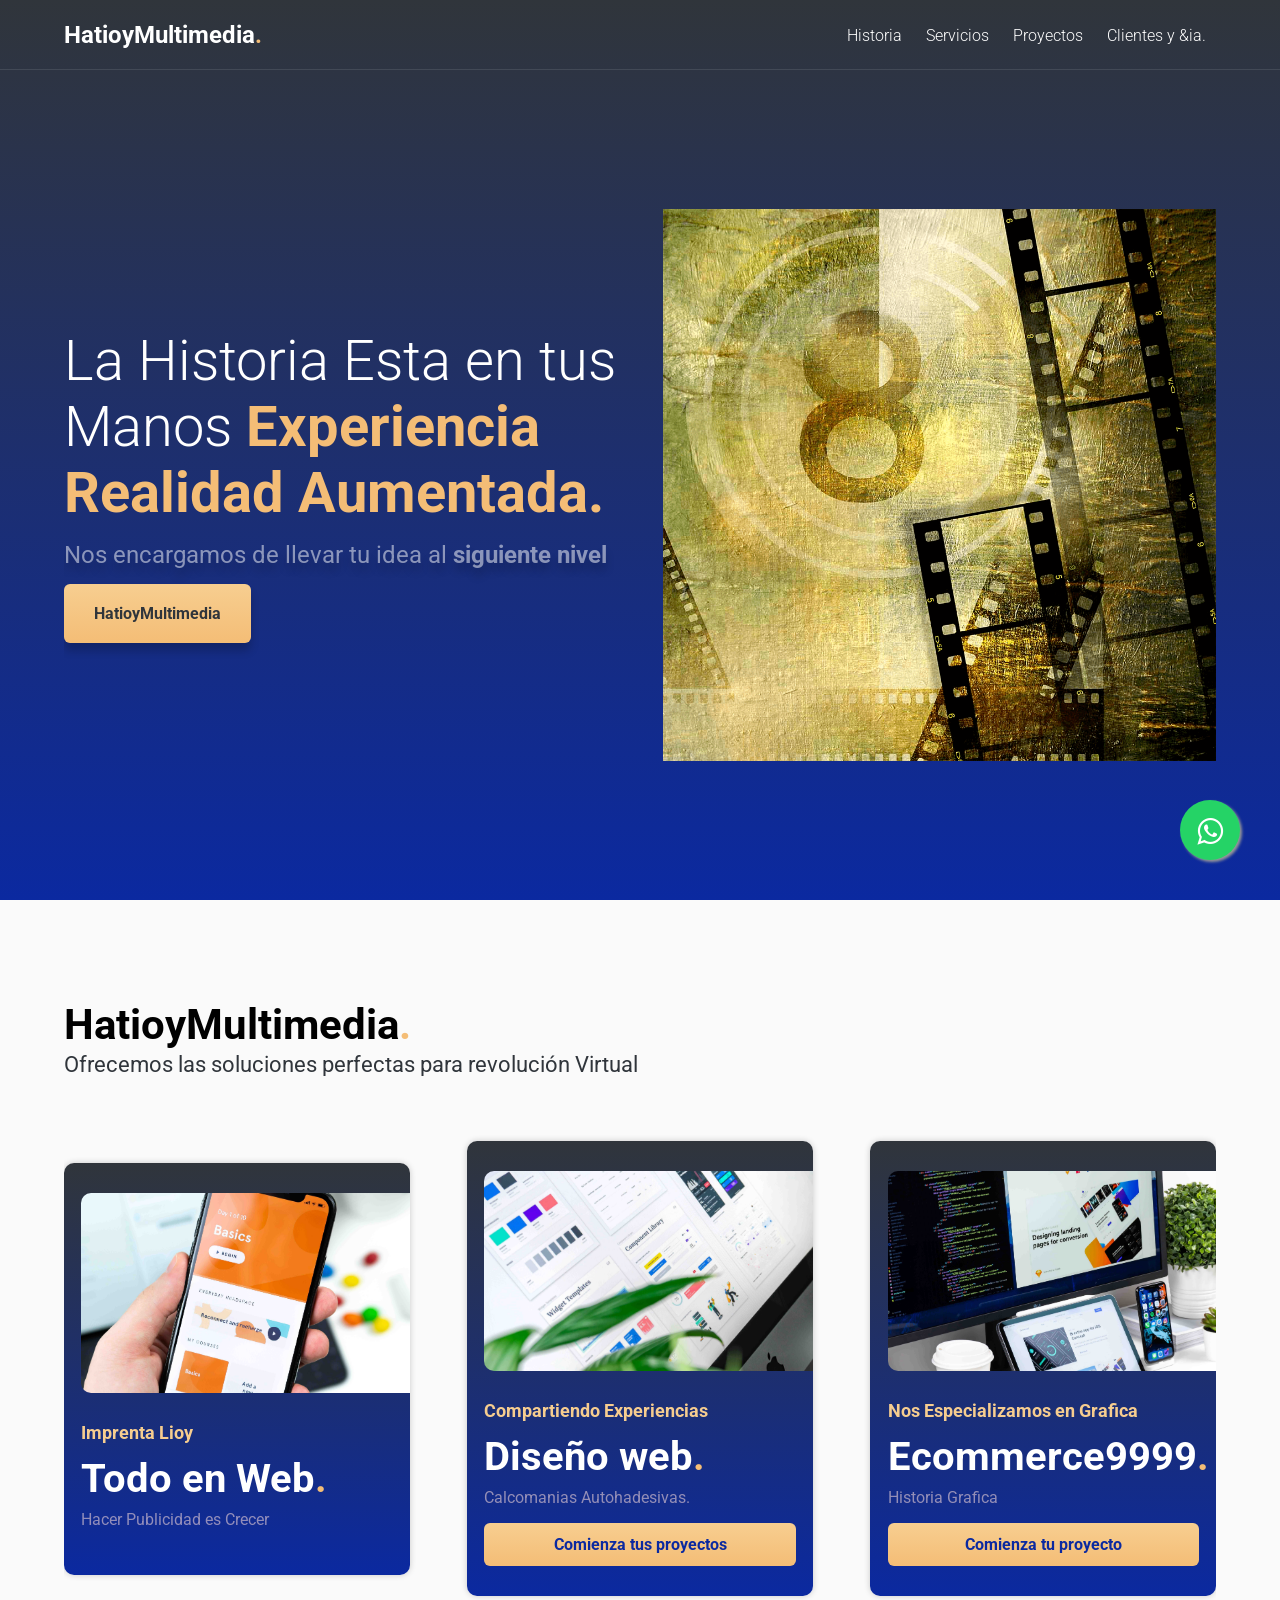
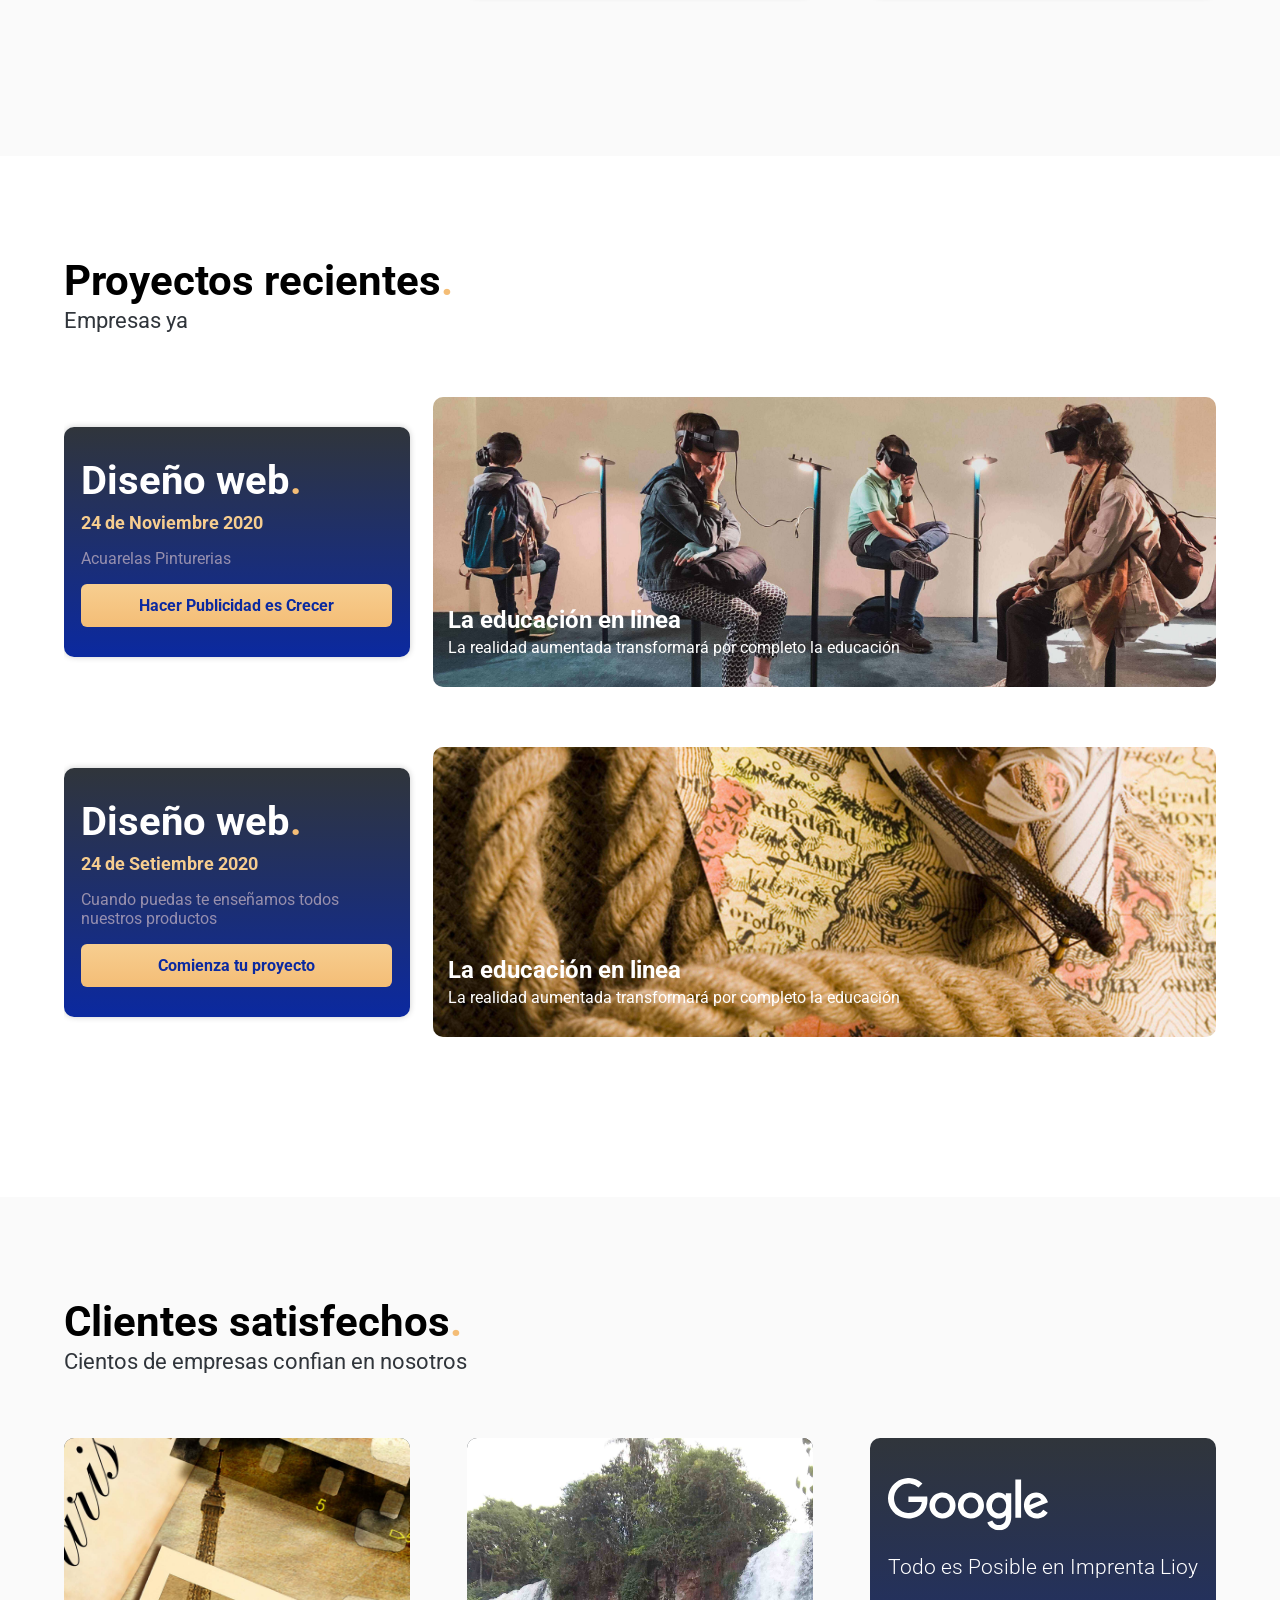
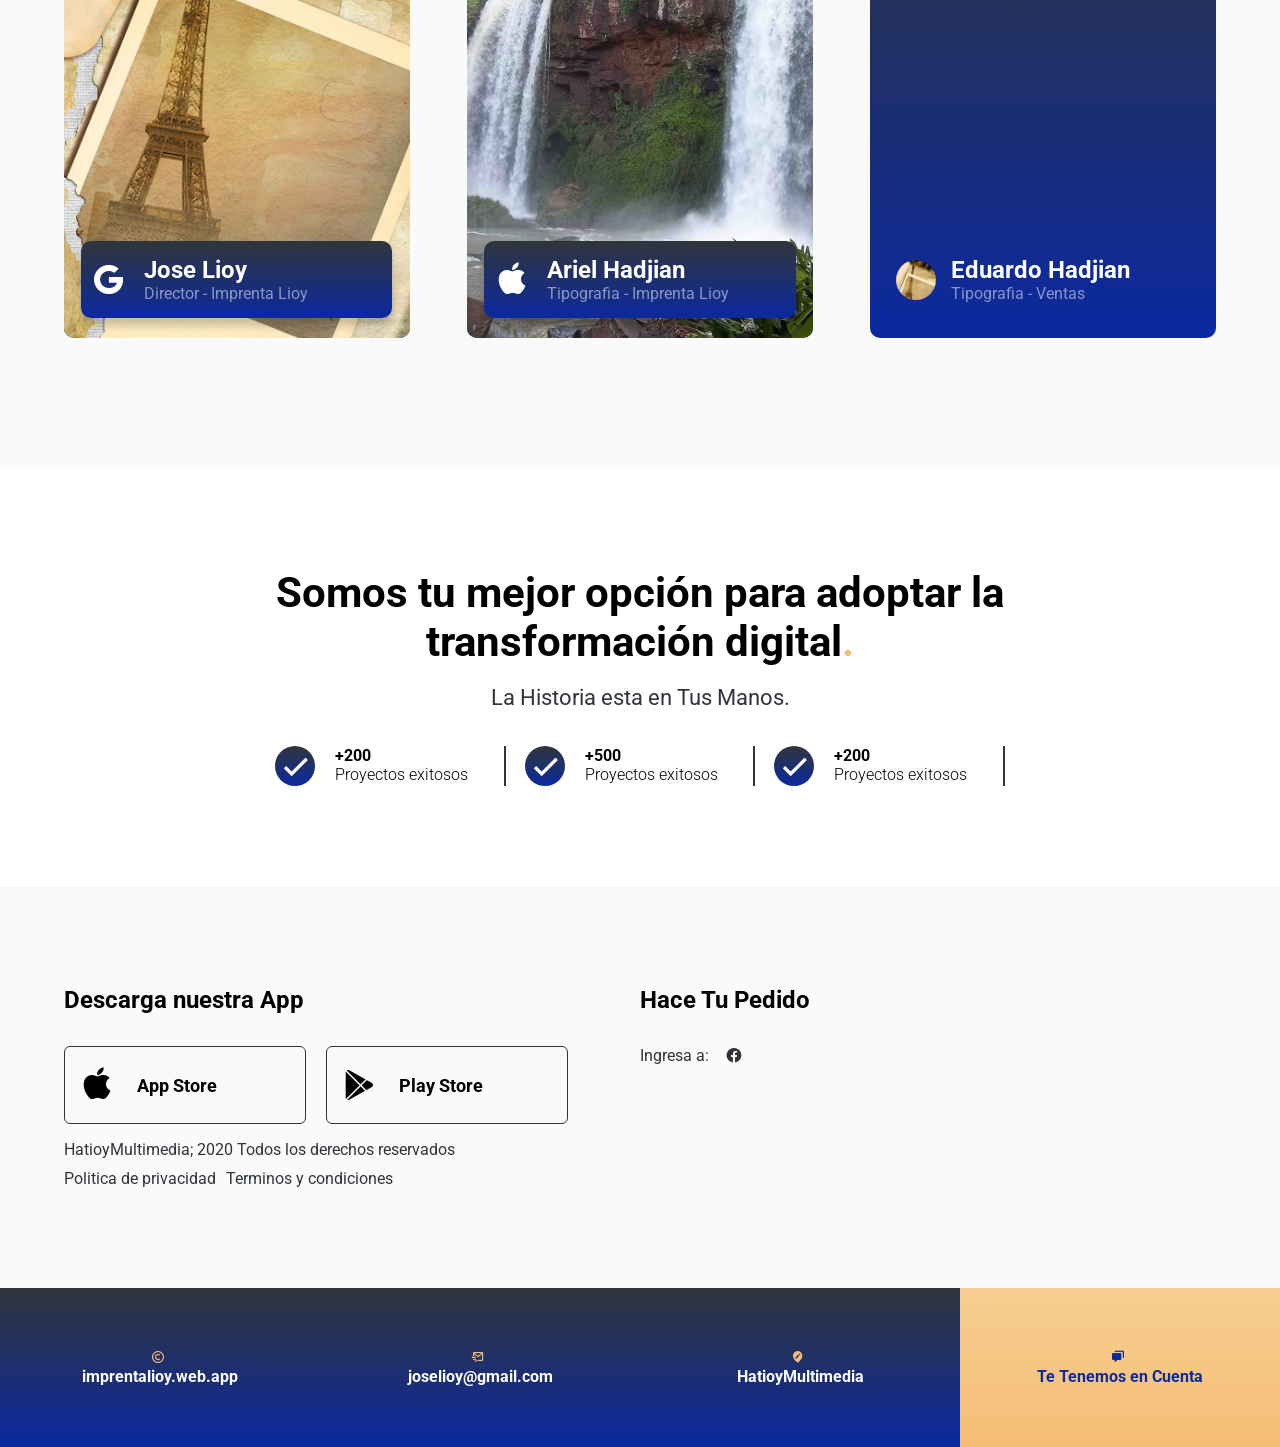
==== index.html @ 854b0512 "Add files via upload" ====
<!DOCTYPE html>
<html lang="es">
<head>
    <meta charset="UTF-8">
    <meta name="viewport" content="width=device-width, initial-scale=1.0">
    <title>Imprentalioy</title>
    
    <link rel="stylesheet" href="css/styles.css">
    <link rel="stylesheet" href="css/wats.css">
    
    <link href='https://cdn.jsdelivr.net/npm/boxicons@2.0.5/css/boxicons.min.css' rel='stylesheet'>
</head>
    
<body>
    
     <link rel="stylesheet" href="https://maxcdn.bootstrapcdn.com/font-awesome/4.5.0/css/font-awesome.min.css">
<a href="https://api.whatsapp.com/send?phone=543754431172&text=Hola%20sean%20Bienvenidos,%20Escriba%20aqui%20su%20Consulta..." class="float" target="_blank">
<i class="fa fa-whatsapp my-float"></i>
</a>
    
    <header class="hero">
        <nav class="nav__hero">
            <div class="container nav__container">
                <div class="logo">
                    <h2 class="logo__name">HatioyMultimedia<span class="point">.</span></h2>
                </div>
                <div class="links">
                    <a href="https://jw.org" target="_blank" class="link">Historia</a>
                    <a href="https://jw.org" target="_blank" class="link">Servicios</a>
                    <a href="cosas/pagina2.html" class="link">Proyectos</a>
                    <a href="https://jw.org" class="link">Clientes y &ia.</a>
                   
                </div>
            </div>
        </nav>


        <section class="container hero__main">  
            <div class="hero__textos">
                <h1 class="title">La Historia Esta en tus Manos <span class="title--active">Experiencia Realidad Aumentada.</span></h1> 
                <p class="copy">Nos encargamos de llevar tu idea al <span class="copy__active">siguiente nivel</span></p>
                <a href="https://jw.org" class="cta">HatioyMultimedia</a>
            </div>
            <img src="img/mockup.png" class="mockup">
        </section>
    </header>

    <main>
        <section class="services">
            <div class="container">
                <h2 class="subtitle">HatioyMultimedia<span class="point">.</span></h2>
                <p class="copy__section">Ofrecemos las soluciones perfectas para revolución Virtual</p>

                <article class="container-cards">
                    <div class="card">
                        <img src="img/image2.jpg" class="card__img">
                        <div class="cards__text">
                            <p class="card__list">Imprenta Lioy</p>
                            <h3 class="card__title">Todo en Web<span class="point">.</span></h3>
                            <p class="card__copy">Hacer Publicidad es Crecer</a>
                        </div>
                    </div>
                    <div class="card">
                        <img src="img/image1.jpg" class="card__img">
                        <div class="cards__text">
                            <p class="card__list">Compartiendo Experiencias</p>
                            <h3 class="card__title">Diseño web<span class="point">.</span></h3>
                            <p class="card__copy">Calcomanias Autohadesivas.
</p>
                            <a href="https://jw.org" class="card__button">Comienza tus proyectos</a>
                        </div>
                    </div>
                    <div class="card">
                        <img src="img/image3.jpg" class="card__img">
                        <div class="cards__text">
                            <p class="card__list">Nos Especializamos en Grafica</p>
                            <h3 class="card__title">Ecommerce9999<span class="point">.</span></h3>
                            <p class="card__copy">Historia Grafica</p>
                            <a href="https://jw.org" class="card__button">Comienza tu proyecto</a>
                        </div>
                    </div>
                </article>
            </div>
        </section>
        <section class="projects container">
            <h2 class="subtitle">Proyectos recientes<span class="point">.</span></h2>
            <p class="copy__section">Empresas ya</p>
            <article class="container-bg">
                <div class="card">
                    <div class="cards__text">
                        <h3 class="card__title">Diseño web<span class="point">.</span></h3>
                        <p class="card__date">24 de Noviembre 2020</p>
                        <p class="card__copy">Acuarelas Pinturerias</p>
                        <a href="cosas/pagina2.html" class="card__button">Hacer Publicidad es Crecer</a>
                    </div>
                </div>
                <div class="background">
                    <img src="img/background1.jpg" class="background__img">
                    <div class="background__text">
                        <h3 class="background__title">La educación en linea</h3>
                        <p class="background__copy">La realidad aumentada transformará por completo la educación</p>
                    </div>
                </div>
                <div class="card">
                    <div class="cards__text">
                        <h3 class="card__title">Diseño web<span class="point">.</span></h3>
                        <p class="card__date">24 de Setiembre 2020</p>
                        <p class="card__copy">Cuando puedas te enseñamos todos nuestros productos</p>
                        <a href="cosas/pagina2.html" target="_blank" class="card__button">Comienza tu proyecto</a>
                    </div>
                </div>
                <div class="background">
                    <img src="img/background2.jpg" class="background__img">
                    <div class="background__text">
                        <h3 class="background__title">La educación en linea</h3>
                        <p class="background__copy">La realidad aumentada transformará por completo la educación</p>
                    </div>
                </div>
            </article>
        </section>
        <section class="testimony">
            <div class="container">
                <h2 class="subtitle">Clientes satisfechos<span class="point">.</span></h2>
                <p class="copy__section">Cientos de empresas confian en nosotros</p>

                <div class="testimony-container">
                    <div class="testimony__card">
                        <img src="img/first-person.jpg" class="testimony__img">
                        <div class="testimony__copy">
                            <i class='bx bxl-google testimony__logo'></i>
                            <div class="testimony__info">
                                <h3 class="testimony__name">Jose Lioy</h3>
                                <p class="testimony__position">Director - Imprenta Lioy</p>
                            </div>
                        </div>
                    </div>

                    <div class="testimony__card">
                        <img src="img/second_person.jpg" class="testimony__img">
                        <div class="testimony__copy">
                            <i class='bx bxl-apple testimony__logo'></i>
                            <div class="testimony__info">
                                <h3 class="testimony__name">Ariel Hadjian</h3>
                                <p class="testimony__position">Tipografia - Imprenta Lioy</p>
                            </div>
                        </div>
                    </div>

                    <div class="testimony__card">
                        <div class="testimony__text">
                            <img src="img/google_logo.svg" class="google__logo">
                            <p class="testimony__history">Todo es Posible en Imprenta Lioy</p>
                            <div class="testimony__copy testimony__copy--modifier">
                                <img src="img/first-person.jpg" class="testimony__logo logo--picture">
                                <div class="testimony__info">
                                    <h3 class="testimony__name">Eduardo Hadjian</h3>
                                    <p class="testimony__position">Tipografia - Ventas</p>
                                </div>
                            </div>
                        </div>
                    </div>
                    
                </div>
            </div>
        </section>

        <section class="email container container--modifier">
            <h2 class="subtitle subtitle--modifier">Somos tu mejor opción para adoptar la transformación digital<span class="point">.</span></h2>

            <p class="copy__section copy__section--modifier">La Historia esta en Tus Manos.
            </p>

            <div class="check">
                <div class="check__item">
                    <i class='bx bx-check' ></i>
                    <div class="check__numbers">
                        <p class="check__number">+200</p>
                        <p class="check__copy">Proyectos exitosos</p>
                    </div>
                </div>
                <div class="check__item">
                    <i class='bx bx-check' ></i>
                    <div class="check__numbers">
                        <p class="check__number">+500</p>
                        <p class="check__copy">Proyectos exitosos</p>
                    </div>
                </div>
                <div class="check__item">
                    <i class='bx bx-check' ></i>
                    <div class="check__numbers">
                        <p class="check__number">+200</p>
                        <p class="check__copy">Proyectos exitosos</p>
                    </div>
                </div>
            </div>
            
        </section>
    </main>

    <footer class="footer">
        <div class="container footer__caption">
            <section class="download">
                <h3 class="title__footer">Descarga nuestra App</h3>
                <div class="download__app">
                    <div class="download__item">
                        <i class='bx bxl-apple download__logo' ></i>
                        <h4 class="download__title">App Store</h4>
                    </div>
                    <div class="download__item">
                        <i class='bx bxl-play-store download__logo' ></i>
                        <h4 class="download__title">Play Store</h4>
                    </div>
                </div>
                <div class="footer__copy">
                    <p class="copyright">HatioyMultimedia; 2020 Todos los derechos reservados</p>
    
                    <a href="cosas/pagina2.html" class="politica__privacidad politica__privacidad--margin">Politica de privacidad</a>
                    <a href="cosas/pagina2.html" class="politica__privacidad ">Terminos y condiciones</a>
                </div>
            </section>
            <section class="get-email">
                <h3 class="title__footer">Hace Tu Pedido</h3>
                <form class="newsletter newsletter--modifier">
                   
                </form>
                <div class="socialmedia">
                    <p class="socialmedia__legend">Ingresa a:</p>
                    <i class='socialmedia__icon bx bxl-facebook-circle'></i>
                 
                </div>
            </section>
        </div>

        <div class="contact">
            <div class="item__contact">
                <i class='bx bx-copyright contact__icon' ></i>
                <h3 class="contact__title">imprentalioy.web.app</h3>
            </div>
            <div class="item__contact">
                <i class='bx bx-mail-send contact__icon' ></i>
                <h3 class="contact__title">joselioy@gmail.com</h3>
            </div>
            <div class="item__contact">
                <i class='bx bxs-edit-location contact__icon' ></i>
                <h3 class="contact__title">HatioyMultimedia</h3>
            </div>
            <div class="item__contact item__contact--gold">
                <i class='bx bxs-chat contact__icon contact__icon--modifier' ></i>
                <h3 class="contact__title">Te Tenemos en Cuenta</h3>
            </div>
        </div>
    </footer>
</body>
</html>
---- css/styles.css ----
@import url('https://fonts.googleapis.com/css2?family=Roboto:wght@300;400;700&display=swap');

:root{
    --gold1:#F4BD76;
    --gold2:#F6CD8F;
    --gray:#ffffff80;
    --gray2:#f7d9d990;
    --black1: #0b29a0;
    --black2: #30353B;
    --shadow: 0 8px 8px;
    --color_shadow: #00000033;
}

*{
    margin: 0;
    padding:0;
    box-sizing: border-box;
}

body{
    font-family: 'Roboto', sans-serif;
}

.container{
    width: 90%;
    max-width: 1200px;
    margin: 0 auto;
    overflow: hidden;
    padding:100px 0;
    height: auto;
}

.container--modifier{
    width: 60%;
}

.hero{
    width: 100%;
    min-height: 100vh;
    background: linear-gradient(180deg, var(--black2) 0%, var(--black1) 100%);
}

.nav__hero{
    color: #fff;
    height: 70px;
    border-bottom: 1px solid rgba(255,255,255, 0.1);
}

.nav__container{
    display: flex;
    align-items: center;
    justify-content: space-between;
    height: inherit;
    padding: 0;
}

.logo__name{
    font-size: 24px;
}

.link{
    display: inline-block;
    color: inherit;
    text-decoration: none;
    font-weight: 300;
    padding: 10px;
}

.link--active{
    color: var(--gold1);
    font-weight: 700;
}

.point{
    color: var(--gold1);
}

.hero__main{
    height: calc(100vh - 70px);
    display: flex;
    justify-content: space-between;
    align-items: center;
    padding:0;
}

.mockup{
    object-fit: cover;
    width: 48%;
    max-height: 90vh;
}

.hero__textos{
    width: 48%;
}

.title{
    font-size: 56px;
    font-weight: 300;
    color: #fff;
}

.title--active{
    color: var(--gold1);
    font-weight: 700;
}

.copy{
    font-size: 24px;
    color: var(--gray);
    text-shadow: var(--shadow)  var(--color_shadow);
    margin: 15px 0;
}

.copy__active{
    font-weight: 700;
}

.cta{
    padding: 20px 30px;
    display: inline-block;
    background: linear-gradient(180deg, #F7CE90 0%, #F4BD76 100%);
    text-decoration: none;
    color: var(--black2);
    font-weight: 700;
    box-shadow: var(--shadow) var(--color_shadow);
    border-radius: 6px;
}

/* services */

.services{
    background: #fafafa;
}

.subtitle{
    font-size: 42px;
}

.subtitle--modifier{
    text-align: center;
    margin-bottom: 16px;
}

.copy__section{
    color: var(--black2);
    font-size: 22px;
    line-height: 32px;
    margin-bottom: 60px;
}

.copy__section--modifier{
    text-align: center;
    margin-bottom: 32px;
}

.container-cards{
    display: flex;
    justify-content: space-between;
    align-items: center;
    flex-wrap: wrap;
}

.card{
    width: 30%;
    padding: 30px 0;
    overflow: hidden;
    background: linear-gradient(180deg, var(--black2) 0%, var(--black1) 100%);
    border-radius: 10px;
    position: relative;
    text-align: right;
    margin-bottom: 60px;
    box-shadow: 0 0 6px var(--color_shadow);
}

.card__img{
    width: 95%;
    height: 200px;
    object-fit: cover;
    border-radius: 10px 0 0 10px;
}

.cards__text{
    text-align: left;
    width: 90%;
    margin:0 auto;
}

.card__list{
    color: var(--gold2);
    font-weight: 700;
    margin: 25px 0 12px ;
    font-size: 18px;
}


.card__title{
    font-size: 40px;
    color: #fff;
    margin-bottom: 8px;
}

.card__copy{
    color: var(--gray2);
    margin-bottom: 16px;
}

.card__button{
    display: block;
    background: linear-gradient(180deg, #F7CE90 0%, #F4BD76 100%);
    border-radius: 6px;
    text-decoration: none;
    width: 100%;
    color: var(--black1);
    font-weight: 700;
    text-align: center;
    padding: 12px 0;
}

.card__date{
    color: var(--gold2);
    font-size: 18px;
    font-weight: bold;
    margin-bottom: 16px;
}

.container-bg{
    display: flex;
    justify-content: space-between;
    align-items: center;
    flex-wrap: wrap;
}


.background{
    width: 68%;
    height: 290px;
    border-radius: 10px;
    position: relative;
    margin-bottom: 60px;
}

.background__img{
    width: 100%;
    height: 100%;
    object-fit: cover;
    border-radius: inherit;
}

.background__text{
    position: absolute;
    width: 100%;
    bottom: 30px;
    left: 15px;
    color: #fff;
}

.background__title{
    font-size: 24px;
    margin-bottom: 4px;
}

.testimony{
    background: #fafafa;
}

.testimony-container{
    display: flex;
    justify-content: space-between;
    align-items: center;
    flex-wrap: wrap;
}

.testimony__card{
    width: 30%;
    height: 500px;
    background: linear-gradient(180deg, var(--black2) 0%, var(--black1) 100%);
    border-radius: 10px;
    position: relative;
    margin-bottom: 30px;
}

.testimony__img{
    width: 100%;
    height: 100%;
    border-radius: inherit;
    object-fit: cover;
    object-position: center top;
}

.testimony__copy{
    position: absolute;
    bottom: 20px;
    left: 5%;
    width: 90%;
    background: linear-gradient(180deg, var(--black2) 0%, var(--black1) 100%);
    color: #fff;
    margin: 0 auto;
    border-radius: 10px;
    box-shadow: var(--shadow) var(--color_shadow);
    padding: 15px 8px;
    display: flex;
    align-items: center;
}

.testimony__copy--modifier{
    background: none;
    box-shadow: none;
}

.testimony__logo{
    font-size: 40px;
    margin-right: 15px;
    display: inline-block;
}

.testimony__name{
    font-size: 24px;
    line-height:28px;
}

.testimony__position{
    color: var(--gray);
}

.testimony__text{
    padding: 40px 0;
    width: 90%;
    margin: 0 auto;
    color: #fff;
}

.google__logo{
    margin-bottom: 20px;
}


.testimony__history{
    font-size: 21px;
    font-weight: 300;
}


.testimony__info{
    width: 70%;
}

.logo--picture{
    width: 40px;
    height: 40px;
    object-fit: cover;
    border-radius: 50%;
    object-position: center top;
}

/* check */

.check{
    display: flex;
    justify-content: space-evenly;
    flex-wrap: wrap;
    margin: 0 auto;
}

.check__item{
    width: 30%;
    padding-right: 10px;
    display: flex;
    border-right: 2px solid var(--black2);
}

.bx-check{
    background: linear-gradient(180deg, var(--black2) 0%, var(--black1) 100%);
    display: inline-block;
    width: 40px;
    height: 40px;
    text-align: center;
    margin-right: 20px;
    color: #fff;
    border-radius: 50%;
    font-size: 40px;
}

.check__number{
    font-weight: 700;
}

.check__copy{
    font-weight: 300;
}

.newsletter{
    width: 60%;
    margin: 0 auto;
    margin-top: 40px;
    height: auto;
    font-family: inherit;
    position: relative;
    border-radius: 6px;
}

.newsletter--modifier{
    margin: 0;
    width: 80%;
}

.newsletter__input{
    width: 100%;
    height: 100%;
    padding: 22px 10px;
    outline: none;
    font-family: inherit;
    border-radius: 6px;
    border: 1px solid var(--black1)
}

.newsletter__submit{
    position: absolute;
    right: 8px;
    top: 10%;
    height: 80%;
    background: linear-gradient(180deg, var(--black2) 0%, var(--black1) 100%);
    color: #fff;
    padding: 0 15px;
    border: none;
    border-radius: 6px;
    font-family: inherit;
    font-weight: 700;
    cursor: pointer;
}


.footer{
    background: #fafafa;
}

.footer__caption{
    display: flex;
    flex-wrap: wrap-reverse;
    justify-content: space-evenly;
}


.title__footer{
    font-size: 24px;
    margin-bottom: 32px;
}

.download{
    width: 50%;
}

.download__app{
    display: flex;
}

.download__item{
    display: flex;
    padding: 18px 12px;
    border-radius: 6px;
    border: 1px solid var(--black2);
    width: 42%;
    align-items: center;
    margin-right: 20px;
    margin-bottom: 16px;
}

.download__logo{
    font-size: 40px;
    margin-right: 20px;
}

.download__title{
    font-size: 18px;
}

.footer__copy{
    width: 100%;
    color: var(--black2);
    display: flex;
    flex-wrap: wrap;
}

.copyright{
    width: 100%;
}

.politica__privacidad{
    color: inherit;
    text-decoration: none;
    display: inline-block;
    margin-top: 10px;
}

.politica__privacidad:hover{
    text-decoration: underline;
}

.politica__privacidad--margin{
    margin-right: 10px;
}

.get-email{
    width: 50%;
}

.socialmedia{
    margin-top: 24px;
    display: flex;
    color: var(--black2);
}

.socialmedia__icon{
    font-size: 18px;
    margin-right: 30px;
    display: inline-block;
}

.socialmedia__legend{
    color: var(--black2);
    margin-right: 16px;
}

.contact{
    display: flex;
    width: 100%;
    flex-wrap: wrap;
    color: #fff;
}

.item__contact{
    width: 25%;
    padding: 60px 0;
    text-align: center;
    background: linear-gradient(180deg, var(--black2) 0%, var(--black1) 100%);

}


.item__contact--gold{
    background: linear-gradient(180deg, #F7CE90 0%, #F4BD76 100%);
    color: var(--black1);
}

.contact__icon{
    font-size: 14px;
    color: var(--gold1);
    line-height: 20px;
    margin-right: 4px;
}

.contact__icon--modifier{
    color: var(--black1);
}

.contact__title{
    font-size: 16px;
    line-height: 20px;
}

@media screen and (max-width:900px){
    .mockup{
        width: 600px;
        height: auto;
    }

    .title{
        font-size: 50px;
    }

    .copy{
        font-size: 22px;
    }

    .cta{
        padding: 15px 22px;
    }

    .container-cards{
        justify-content: space-evenly;
    }

    .services .card{
        width: 45%;
    }

    .background{
        width: 52%;
    }

    .card{
        width: 42%;
    }

    .testimony-container{
        justify-content: space-evenly;
    }

    .testimony__card{
        width: 45%;
    }

    .check__item{
        width: 45%;
        margin-bottom: 35px;
    }

    .newsletter{
        width: 80%;
    }

    .download{
        width: 100%;
    }

    .download__app{
        justify-content: space-between;
    }

    .download__item{
        width: 45%;
    }

    .get-email{
        width: 100%;
        margin-bottom: 40px;
    }

    .socialmedia__icon{
        font-size: 18px;
    }

    .socialmedia__legend{
        font-size: 18px;
    }
}

@media screen and (max-width:700px){
    main .container,
    footer .container{
        padding: 60px 0;
    }

    .nav__container{
        flex-wrap: wrap;
        flex-direction: column;
        justify-content: space-evenly;
    }

    .nav__hero{
        height: auto;
    }

    .logo{
        padding: 15px 0 ;
        text-align: center;
    }

    .links{
        padding-bottom: 10px;
        text-align: center;
    }

    .link{
        padding: 7px 10px;
    }


    .hero__main{
        flex-direction: column-reverse;
        justify-content: flex-end;
        min-height: 70px;
        height: auto;
        padding: 30px 0;
    }

    .hero__textos{
        width: 100%;
        text-align: center;
    }

    .mockup{
        width: 60%;
        margin-bottom: 20px;
    }

    .title{
        font-size: 35px;
    }

    .copy{
        font-size: 20px;
    }

    .subtitle{
        font-size: 35px;
        text-align: center;
    }

    .copy__section{
        font-size: 20px;
        text-align: center;
    }

    .services .card{
        width: 80%;
    }

    .container-bg{
        justify-content: space-evenly;
    }

    .card{
        margin-bottom: 40px;
        width: 65%;
    }

    .card__title{
        font-size: 35px;
    }

    .card__button{
        width: 100%;
    }

    .background{
        width: 65%;
        margin-bottom: 40px;
    }

    .background__copy{
        display: none;
    }

    .testimony__card{
        width: 65%;
    }

    .testimony__name{
        font-size: 20px;
    }

    .container--modifier{
        width: 80%;
    }

    .item__contact{
        width: 100%;
        padding: 30px 0;
    }
}

@media screen and (max-width:500px){
    .mockup{
        width: 80%;
        margin-bottom: 15px;
    }

    .services .card{
        width: 95%;
    }

    .card{
        width: 95%;
    }

    .background{
        width: 95%;
    }

    .testimony__card{
        width: 95%;
    }

    .testimony__history{
        font-size: 20px;
    }

    .container--modifier{
        width: 90%;
    }

    .newsletter{
        width: 100%;
        display: none;
    }

    .newsletter--modifier{
        display: block;
    }

    .check__item{
        width: 100%;
        border: none;
        padding: none;
        justify-content: center;
    }

    .download__item{
        width: 49%;
    }

    .download__title{
        font-size: 16px;
    }

    .download__logo{
        font-size: 30px;
    }
}
---- css/wats.css ----
.float{
	position:fixed;
	width:60px;
	height:60px;
	bottom:40px;
	right:40px;
	background-color:#25d366;
	color:#FFF;
	border-radius:50px;
	text-align:center;
  font-size:30px;
	box-shadow: 2px 2px 3px #999;
  z-index:100;
}
.float:hover {
	text-decoration: none;
	color: #25d366;
  background-color:#fff;
}

.my-float{
	margin-top:16px;
}
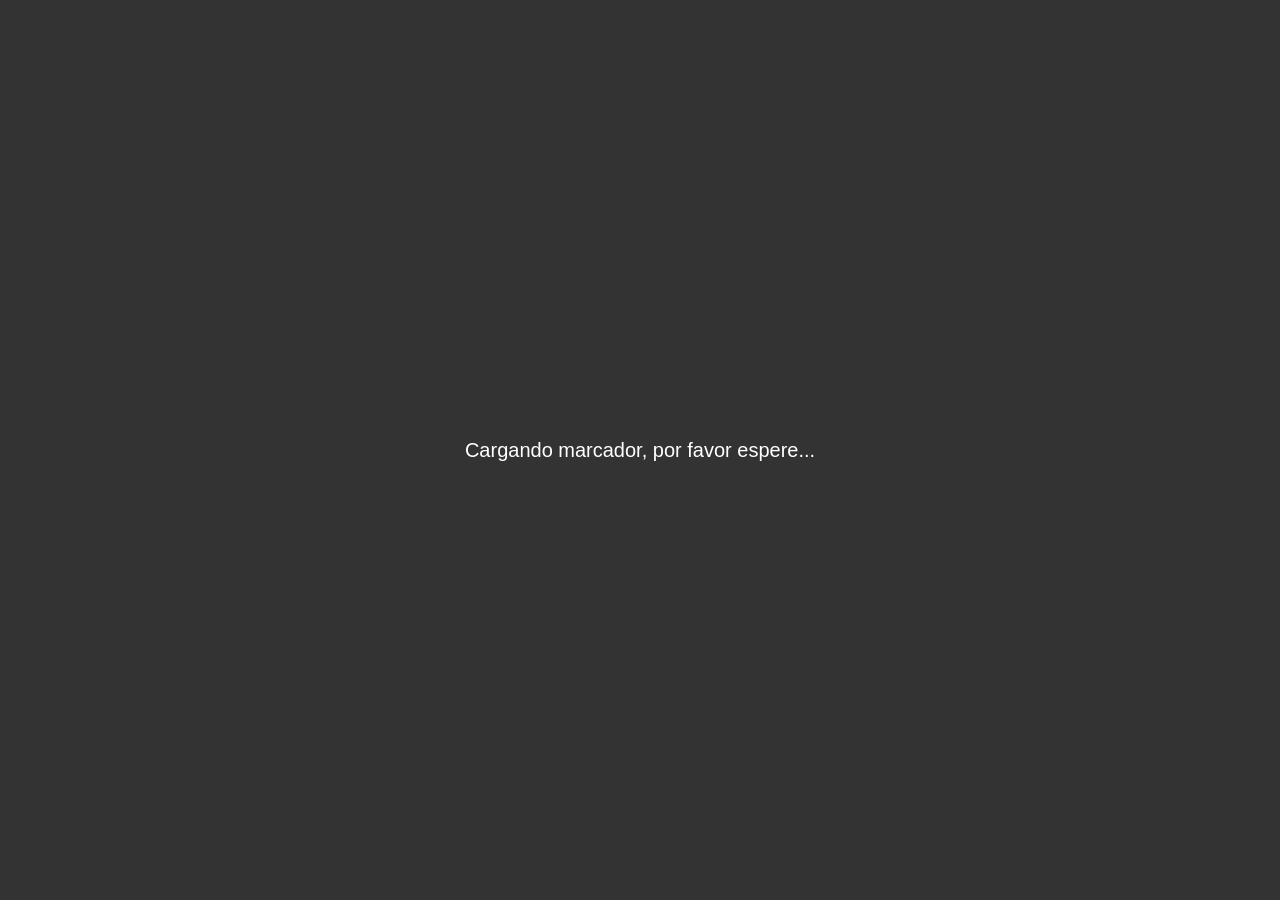
==== commit 63fd369f: "Add files via upload" ====
--- a/index.html
+++ b/index.html
@@ -1,254 +1,73 @@
-<!DOCTYPE html>
-<html lang="es">
-<head>
-    <meta charset="UTF-8">
-    <meta name="viewport" content="width=device-width, initial-scale=1.0">
-    <title>Imprentalioy</title>
-    
-    <link rel="stylesheet" href="css/styles.css">
-    <link rel="stylesheet" href="css/wats.css">
-    
-    <link href='https://cdn.jsdelivr.net/npm/boxicons@2.0.5/css/boxicons.min.css' rel='stylesheet'>
-</head>
-    
-<body>
-    
-     <link rel="stylesheet" href="https://maxcdn.bootstrapcdn.com/font-awesome/4.5.0/css/font-awesome.min.css">
-<a href="https://api.whatsapp.com/send?phone=543754431172&text=Hola%20sean%20Bienvenidos,%20Escriba%20aqui%20su%20Consulta..." class="float" target="_blank">
-<i class="fa fa-whatsapp my-float"></i>
-</a>
-    
-    <header class="hero">
-        <nav class="nav__hero">
-            <div class="container nav__container">
-                <div class="logo">
-                    <h2 class="logo__name">HatioyMultimedia<span class="point">.</span></h2>
-                </div>
-                <div class="links">
-                    <a href="https://jw.org" target="_blank" class="link">Historia</a>
-                    <a href="https://jw.org" target="_blank" class="link">Servicios</a>
-                    <a href="cosas/pagina2.html" class="link">Proyectos</a>
-                    <a href="https://jw.org" class="link">Clientes y &ia.</a>
-                   
-                </div>
-            </div>
-        </nav>
-
-
-        <section class="container hero__main">  
-            <div class="hero__textos">
-                <h1 class="title">La Historia Esta en tus Manos <span class="title--active">Experiencia Realidad Aumentada.</span></h1> 
-                <p class="copy">Nos encargamos de llevar tu idea al <span class="copy__active">siguiente nivel</span></p>
-                <a href="https://jw.org" class="cta">HatioyMultimedia</a>
-            </div>
-            <img src="img/mockup.png" class="mockup">
-        </section>
-    </header>
-
-    <main>
-        <section class="services">
-            <div class="container">
-                <h2 class="subtitle">HatioyMultimedia<span class="point">.</span></h2>
-                <p class="copy__section">Ofrecemos las soluciones perfectas para revolución Virtual</p>
-
-                <article class="container-cards">
-                    <div class="card">
-                        <img src="img/image2.jpg" class="card__img">
-                        <div class="cards__text">
-                            <p class="card__list">Imprenta Lioy</p>
-                            <h3 class="card__title">Todo en Web<span class="point">.</span></h3>
-                            <p class="card__copy">Hacer Publicidad es Crecer</a>
-                        </div>
-                    </div>
-                    <div class="card">
-                        <img src="img/image1.jpg" class="card__img">
-                        <div class="cards__text">
-                            <p class="card__list">Compartiendo Experiencias</p>
-                            <h3 class="card__title">Diseño web<span class="point">.</span></h3>
-                            <p class="card__copy">Calcomanias Autohadesivas.
-</p>
-                            <a href="https://jw.org" class="card__button">Comienza tus proyectos</a>
-                        </div>
-                    </div>
-                    <div class="card">
-                        <img src="img/image3.jpg" class="card__img">
-                        <div class="cards__text">
-                            <p class="card__list">Nos Especializamos en Grafica</p>
-                            <h3 class="card__title">Ecommerce9999<span class="point">.</span></h3>
-                            <p class="card__copy">Historia Grafica</p>
-                            <a href="https://jw.org" class="card__button">Comienza tu proyecto</a>
-                        </div>
-                    </div>
-                </article>
-            </div>
-        </section>
-        <section class="projects container">
-            <h2 class="subtitle">Proyectos recientes<span class="point">.</span></h2>
-            <p class="copy__section">Empresas ya</p>
-            <article class="container-bg">
-                <div class="card">
-                    <div class="cards__text">
-                        <h3 class="card__title">Diseño web<span class="point">.</span></h3>
-                        <p class="card__date">24 de Noviembre 2020</p>
-                        <p class="card__copy">Acuarelas Pinturerias</p>
-                        <a href="cosas/pagina2.html" class="card__button">Hacer Publicidad es Crecer</a>
-                    </div>
-                </div>
-                <div class="background">
-                    <img src="img/background1.jpg" class="background__img">
-                    <div class="background__text">
-                        <h3 class="background__title">La educación en linea</h3>
-                        <p class="background__copy">La realidad aumentada transformará por completo la educación</p>
-                    </div>
-                </div>
-                <div class="card">
-                    <div class="cards__text">
-                        <h3 class="card__title">Diseño web<span class="point">.</span></h3>
-                        <p class="card__date">24 de Setiembre 2020</p>
-                        <p class="card__copy">Cuando puedas te enseñamos todos nuestros productos</p>
-                        <a href="cosas/pagina2.html" target="_blank" class="card__button">Comienza tu proyecto</a>
-                    </div>
-                </div>
-                <div class="background">
-                    <img src="img/background2.jpg" class="background__img">
-                    <div class="background__text">
-                        <h3 class="background__title">La educación en linea</h3>
-                        <p class="background__copy">La realidad aumentada transformará por completo la educación</p>
-                    </div>
-                </div>
-            </article>
-        </section>
-        <section class="testimony">
-            <div class="container">
-                <h2 class="subtitle">Clientes satisfechos<span class="point">.</span></h2>
-                <p class="copy__section">Cientos de empresas confian en nosotros</p>
-
-                <div class="testimony-container">
-                    <div class="testimony__card">
-                        <img src="img/first-person.jpg" class="testimony__img">
-                        <div class="testimony__copy">
-                            <i class='bx bxl-google testimony__logo'></i>
-                            <div class="testimony__info">
-                                <h3 class="testimony__name">Jose Lioy</h3>
-                                <p class="testimony__position">Director - Imprenta Lioy</p>
-                            </div>
-                        </div>
-                    </div>
-
-                    <div class="testimony__card">
-                        <img src="img/second_person.jpg" class="testimony__img">
-                        <div class="testimony__copy">
-                            <i class='bx bxl-apple testimony__logo'></i>
-                            <div class="testimony__info">
-                                <h3 class="testimony__name">Ariel Hadjian</h3>
-                                <p class="testimony__position">Tipografia - Imprenta Lioy</p>
-                            </div>
-                        </div>
-                    </div>
-
-                    <div class="testimony__card">
-                        <div class="testimony__text">
-                            <img src="img/google_logo.svg" class="google__logo">
-                            <p class="testimony__history">Todo es Posible en Imprenta Lioy</p>
-                            <div class="testimony__copy testimony__copy--modifier">
-                                <img src="img/first-person.jpg" class="testimony__logo logo--picture">
-                                <div class="testimony__info">
-                                    <h3 class="testimony__name">Eduardo Hadjian</h3>
-                                    <p class="testimony__position">Tipografia - Ventas</p>
-                                </div>
-                            </div>
-                        </div>
-                    </div>
-                    
-                </div>
-            </div>
-        </section>
-
-        <section class="email container container--modifier">
-            <h2 class="subtitle subtitle--modifier">Somos tu mejor opción para adoptar la transformación digital<span class="point">.</span></h2>
-
-            <p class="copy__section copy__section--modifier">La Historia esta en Tus Manos.
-            </p>
-
-            <div class="check">
-                <div class="check__item">
-                    <i class='bx bx-check' ></i>
-                    <div class="check__numbers">
-                        <p class="check__number">+200</p>
-                        <p class="check__copy">Proyectos exitosos</p>
-                    </div>
-                </div>
-                <div class="check__item">
-                    <i class='bx bx-check' ></i>
-                    <div class="check__numbers">
-                        <p class="check__number">+500</p>
-                        <p class="check__copy">Proyectos exitosos</p>
-                    </div>
-                </div>
-                <div class="check__item">
-                    <i class='bx bx-check' ></i>
-                    <div class="check__numbers">
-                        <p class="check__number">+200</p>
-                        <p class="check__copy">Proyectos exitosos</p>
-                    </div>
-                </div>
-            </div>
-            
-        </section>
-    </main>
-
-    <footer class="footer">
-        <div class="container footer__caption">
-            <section class="download">
-                <h3 class="title__footer">Descarga nuestra App</h3>
-                <div class="download__app">
-                    <div class="download__item">
-                        <i class='bx bxl-apple download__logo' ></i>
-                        <h4 class="download__title">App Store</h4>
-                    </div>
-                    <div class="download__item">
-                        <i class='bx bxl-play-store download__logo' ></i>
-                        <h4 class="download__title">Play Store</h4>
-                    </div>
-                </div>
-                <div class="footer__copy">
-                    <p class="copyright">HatioyMultimedia; 2020 Todos los derechos reservados</p>
-    
-                    <a href="cosas/pagina2.html" class="politica__privacidad politica__privacidad--margin">Politica de privacidad</a>
-                    <a href="cosas/pagina2.html" class="politica__privacidad ">Terminos y condiciones</a>
-                </div>
-            </section>
-            <section class="get-email">
-                <h3 class="title__footer">Hace Tu Pedido</h3>
-                <form class="newsletter newsletter--modifier">
-                   
-                </form>
-                <div class="socialmedia">
-                    <p class="socialmedia__legend">Ingresa a:</p>
-                    <i class='socialmedia__icon bx bxl-facebook-circle'></i>
-                 
-                </div>
-            </section>
-        </div>
-
-        <div class="contact">
-            <div class="item__contact">
-                <i class='bx bx-copyright contact__icon' ></i>
-                <h3 class="contact__title">imprentalioy.web.app</h3>
-            </div>
-            <div class="item__contact">
-                <i class='bx bx-mail-send contact__icon' ></i>
-                <h3 class="contact__title">joselioy@gmail.com</h3>
-            </div>
-            <div class="item__contact">
-                <i class='bx bxs-edit-location contact__icon' ></i>
-                <h3 class="contact__title">HatioyMultimedia</h3>
-            </div>
-            <div class="item__contact item__contact--gold">
-                <i class='bx bxs-chat contact__icon contact__icon--modifier' ></i>
-                <h3 class="contact__title">Te Tenemos en Cuenta</h3>
-            </div>
-        </div>
-    </footer>
-</body>
+<!DOCTYPE html>
+<html>
+
+<head>
+    <meta charset="utf-8" />
+    <meta name="viewport" content="width=device-width, initial-scale=1.0, user-scalable=no" />
+    <title>imprenta lioy</title>
+
+    <!-- 1. Carga A-Frame original y funcional -->
+    <script src="https://aframe.io"></script>
+
+    <!-- 2. Carga AR.js con soporte NFT específico desde GitHack -->
+    <script src="https://githack.com"></script>
+
+    <style>
+        .arjs-loader {
+            height: 100%;
+            width: 100%;
+            position: absolute;
+            top: 0;
+            left: 0;
+            background-color: rgba(0, 0, 0, 0.8);
+            z-index: 9999;
+            display: flex;
+            justify-content: center;
+            align-items: center;
+        }
+
+        .arjs-loader div {
+            text-align: center;
+            color: white;
+            font-family: sans-serif;
+            font-size: 1.25em;
+        }
+    </style>
+</head>
+
+<body style="margin: 0px; overflow: hidden;">
+    <!-- Pantalla de carga mientras se procesa el marcador NFT -->
+    <div class="arjs-loader">
+        <div>Cargando marcador, por favor espere...</div>
+    </div>
+
+    <a-scene vr-mode-ui="enabled: false;" renderer="logarithmicDepthBuffer: true; precision: medium;" embedded
+        arjs="trackingMethod: nft; sourceType: webcam; debugUIEnabled: false;">
+
+        <a-assets>
+            <!-- Asegúrate de que esta ruta sea correcta en tu servidor -->
+            <video id="vid3" src="assets/tu_video.mp4" preload="auto" loop crossorigin playsinline
+                webkit-playsinline></video>
+        </a-assets>
+
+        <!-- El atributo 'url' no debe llevar la extensión (.fset, .fset3, etc.) -->
+        <a-nft type="nft" url="assets/descriptors/exe_marker" smooth="true" smoothCount="10" smoothTolerance="0.01"
+            smoothThreshold="5" id="markerA">
+
+            <!-- Video escalado y rotado para que se vea plano sobre la imagen -->
+            <a-video src="#vid3" width="150" height="150" position="0 0 0" rotation="-90 0 0"></a-video>
+        </a-nft>
+
+        <!-- Cámara obligatoria para renderizar la escena de AR -->
+
+    </a-scene>
+
+    <script>
+        // Script para ocultar la pantalla de carga cuando el marcador NFT se lee correctamente
+        window.addEventListener('arjs-nft-loaded', function () {
+            document.querySelector('.arjs-loader').style.display = 'none';
+        });
+    </script>
+</body>
+
 </html>
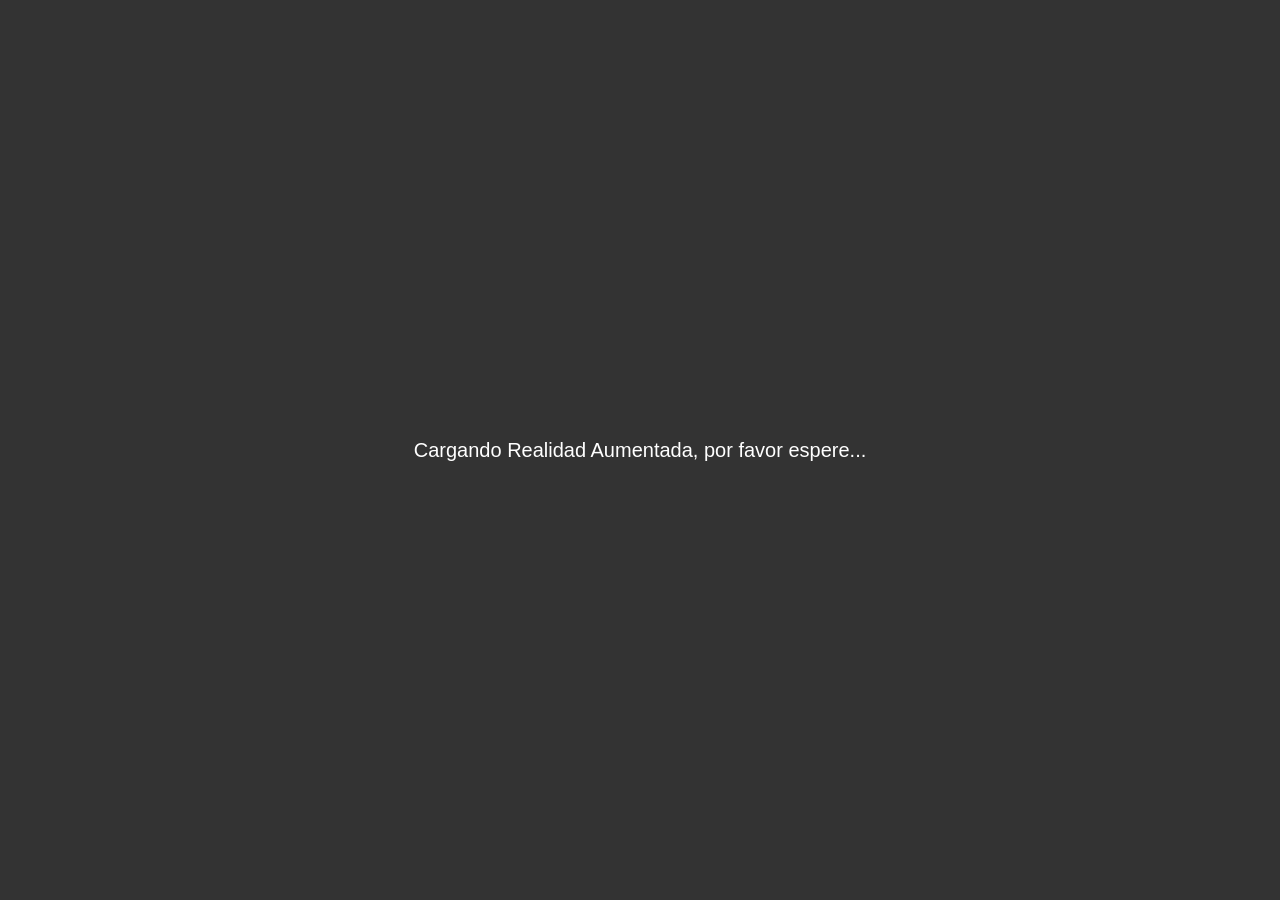
==== commit 9caa5dfa: "Update index.html" ====
--- a/index.html
+++ b/index.html
@@ -1,73 +1,97 @@
 <!DOCTYPE html>
 <html>
-
-<head>
+  <head>
     <meta charset="utf-8" />
     <meta name="viewport" content="width=device-width, initial-scale=1.0, user-scalable=no" />
-    <title>imprenta lioy</title>
+    <title>Imprenta Lioy - AR</title>
 
-    <!-- 1. Carga A-Frame original y funcional -->
+    <!-- 1. Librerías obligatorias con HTTPS nativo -->
     <script src="https://aframe.io"></script>
-
-    <!-- 2. Carga AR.js con soporte NFT específico desde GitHack -->
-    <script src="https://githack.com"></script>
+    <script src="https://github.io"></script>
 
     <style>
-        .arjs-loader {
-            height: 100%;
-            width: 100%;
-            position: absolute;
-            top: 0;
-            left: 0;
-            background-color: rgba(0, 0, 0, 0.8);
-            z-index: 9999;
-            display: flex;
-            justify-content: center;
-            align-items: center;
-        }
+      .arjs-loader {
+        height: 100%; width: 100%; position: absolute; top: 0; left: 0;
+        background-color: rgba(0, 0, 0, 0.8); z-index: 9999;
+        display: flex; justify-content: center; align-items: center;
+      }
+      .arjs-loader div { text-align: center; color: white; font-family: sans-serif; font-size: 1.25em; }
+    </style>
+  </head>
 
-        .arjs-loader div {
-            text-align: center;
-            color: white;
-            font-family: sans-serif;
-            font-size: 1.25em;
-        }
-    </style>
-</head>
-
-<body style="margin: 0px; overflow: hidden;">
-    <!-- Pantalla de carga mientras se procesa el marcador NFT -->
-    <div class="arjs-loader">
-        <div>Cargando marcador, por favor espere...</div>
+  <body style="margin: 0px; overflow: hidden;">
+    <!-- Pantalla de carga inicial -->
+    <div class="arjs-loader" id="loadingScreen">
+      <div>Cargando Realidad Aumentada, por favor espere...</div>
     </div>
 
-    <a-scene vr-mode-ui="enabled: false;" renderer="logarithmicDepthBuffer: true; precision: medium;" embedded
-        arjs="trackingMethod: nft; sourceType: webcam; debugUIEnabled: false;">
+    <!-- Escena Principal de Realidad Aumentada -->
+    <a-scene 
+      vr-mode-ui="enabled: false;" 
+      renderer="logarithmicDepthBuffer: true; precision: medium;" 
+      embedded
+      arjs="trackingMethod: nft; sourceType: webcam; debugUIEnabled: false;">
 
-        <a-assets>
-            <!-- Asegúrate de que esta ruta sea correcta en tu servidor -->
-            <video id="vid3" src="assets/tu_video.mp4" preload="auto" loop crossorigin playsinline
-                webkit-playsinline></video>
-        </a-assets>
+      <a-assets>
+        <!-- REVISIÓN: Asegúrate de que el archivo se llame 'erero.mp4' y esté dentro de la carpeta 'assets' -->
+        <video 
+          id="vid3" 
+          src="assets/erero.mp4" 
+          preload="auto" 
+          loop 
+          crossorigin 
+          playsinline 
+          webkit-playsinline 
+          muted>
+        </video>
+      </a-assets>
 
-        <!-- El atributo 'url' no debe llevar la extensión (.fset, .fset3, etc.) -->
-        <a-nft type="nft" url="assets/descriptors/exe_marker" smooth="true" smoothCount="10" smoothTolerance="0.01"
-            smoothThreshold="5" id="markerA">
+      <!-- Rastreador de imagen NFT -->
+      <a-nft 
+        type="nft" 
+        url="assets/descriptors/exe_marker" 
+        smooth="true" 
+        smoothCount="10" 
+        smoothTolerance="0.01" 
+        smoothThreshold="5" 
+        id="markerA"
+        registerevents>
+        
+        <!-- Video plano sobre el marcador -->
+        <a-video 
+          src="#vid3" 
+          width="150" 
+          height="150" 
+          position="0 0 0" 
+          rotation="-90 0 0">
+        </a-video>
+      </a-nft>
 
-            <!-- Video escalado y rotado para que se vea plano sobre la imagen -->
-            <a-video src="#vid3" width="150" height="150" position="0 0 0" rotation="-90 0 0"></a-video>
-        </a-nft>
-
-        <!-- Cámara obligatoria para renderizar la escena de AR -->
-
+      <!-- Cámara obligatoria -->
+      
     </a-scene>
 
     <script>
-        // Script para ocultar la pantalla de carga cuando el marcador NFT se lee correctamente
-        window.addEventListener('arjs-nft-loaded', function () {
-            document.querySelector('.arjs-loader').style.display = 'none';
-        });
+      // Ocultar pantalla gris cuando cargue el marcador NFT de forma exitosa
+      window.addEventListener('arjs-nft-loaded', function () {
+          document.getElementById('loadingScreen').style.display = 'none';
+      });
+
+      // Registrar lógica para reproducir o pausar el video
+      AFRAME.registerComponent('registerevents', {
+        init: function () {
+          var marker = this.el;
+          var video = document.querySelector("#vid3");
+          
+          marker.addEventListener('markerFound', function() { 
+            video.play(); 
+          });
+          
+          marker.addEventListener('markerLost', function() { 
+            video.pause(); 
+          });
+        }
+      });
     </script>
-</body>
-
-</html>+  </body>
+</html>
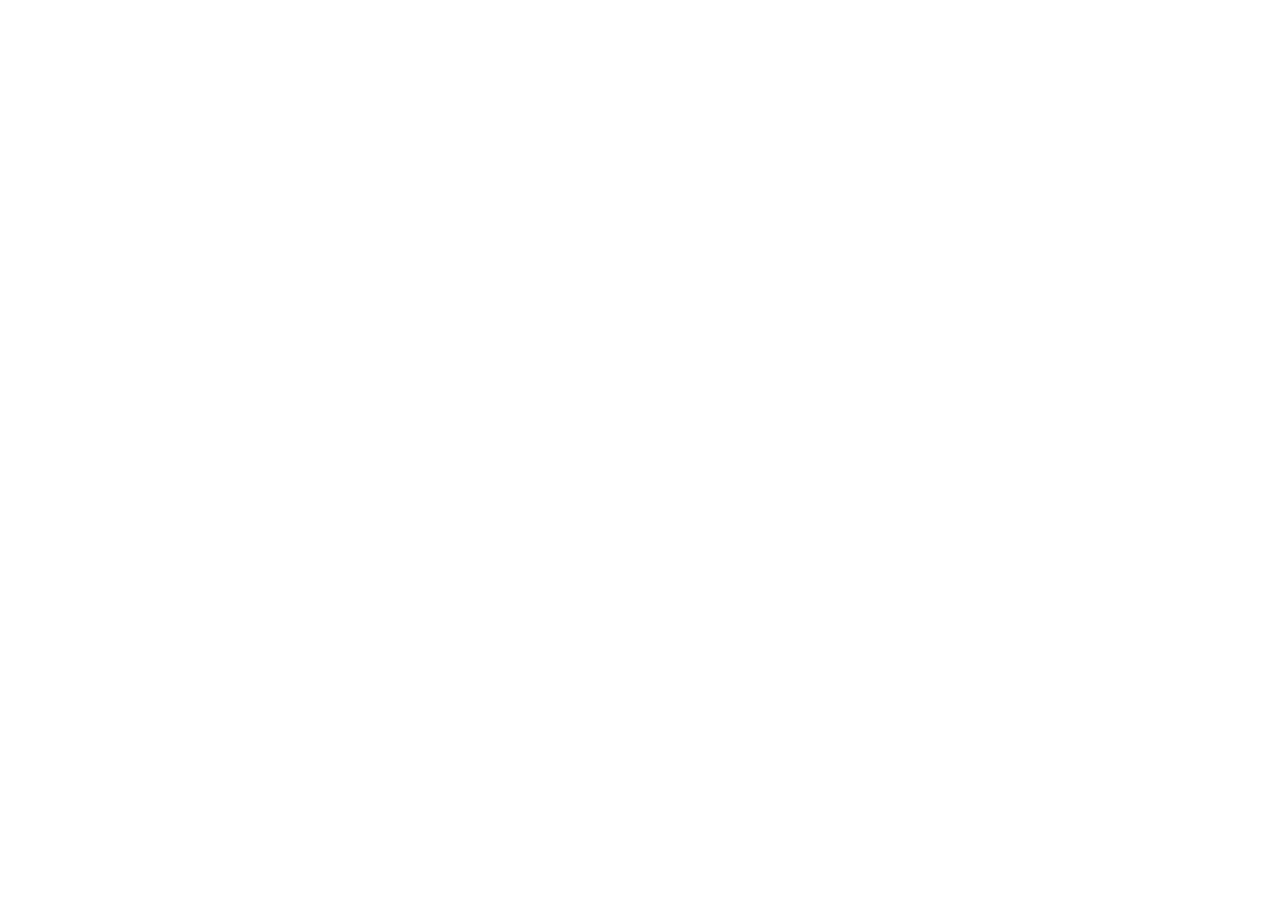
==== commit d275d39f: "Update index.html" ====
--- a/index.html
+++ b/index.html
@@ -4,94 +4,19 @@
     <meta charset="utf-8" />
     <meta name="viewport" content="width=device-width, initial-scale=1.0, user-scalable=no" />
     <title>Imprenta Lioy - AR</title>
-
-    <!-- 1. Librerías obligatorias con HTTPS nativo -->
-    <script src="https://aframe.io"></script>
+    <link rel="icon" href="data:;base64,iVBORw0KGgo=">
+    <!-- Servidores de A-Frame con técnica Fallback -->
+    <script src="https://cloudflare.com"></script>
+    <script>
+      if (typeof AFRAME === 'undefined') {
+        document.write('<script src="https://aframe.io"><\/script>');
+      }
+    </script>
     <script src="https://github.io"></script>
-
-    <style>
-      .arjs-loader {
-        height: 100%; width: 100%; position: absolute; top: 0; left: 0;
-        background-color: rgba(0, 0, 0, 0.8); z-index: 9999;
-        display: flex; justify-content: center; align-items: center;
-      }
-      .arjs-loader div { text-align: center; color: white; font-family: sans-serif; font-size: 1.25em; }
-    </style>
   </head>
-
   <body style="margin: 0px; overflow: hidden;">
-    <!-- Pantalla de carga inicial -->
-    <div class="arjs-loader" id="loadingScreen">
-      <div>Cargando Realidad Aumentada, por favor espere...</div>
-    </div>
-
-    <!-- Escena Principal de Realidad Aumentada -->
-    <a-scene 
-      vr-mode-ui="enabled: false;" 
-      renderer="logarithmicDepthBuffer: true; precision: medium;" 
-      embedded
-      arjs="trackingMethod: nft; sourceType: webcam; debugUIEnabled: false;">
-
-      <a-assets>
-        <!-- REVISIÓN: Asegúrate de que el archivo se llame 'erero.mp4' y esté dentro de la carpeta 'assets' -->
-        <video 
-          id="vid3" 
-          src="assets/erero.mp4" 
-          preload="auto" 
-          loop 
-          crossorigin 
-          playsinline 
-          webkit-playsinline 
-          muted>
-        </video>
-      </a-assets>
-
-      <!-- Rastreador de imagen NFT -->
-      <a-nft 
-        type="nft" 
-        url="assets/descriptors/exe_marker" 
-        smooth="true" 
-        smoothCount="10" 
-        smoothTolerance="0.01" 
-        smoothThreshold="5" 
-        id="markerA"
-        registerevents>
-        
-        <!-- Video plano sobre el marcador -->
-        <a-video 
-          src="#vid3" 
-          width="150" 
-          height="150" 
-          position="0 0 0" 
-          rotation="-90 0 0">
-        </a-video>
-      </a-nft>
-
-      <!-- Cámara obligatoria -->
-      
-    </a-scene>
-
-    <script>
-      // Ocultar pantalla gris cuando cargue el marcador NFT de forma exitosa
-      window.addEventListener('arjs-nft-loaded', function () {
-          document.getElementById('loadingScreen').style.display = 'none';
-      });
-
-      // Registrar lógica para reproducir o pausar el video
-      AFRAME.registerComponent('registerevents', {
-        init: function () {
-          var marker = this.el;
-          var video = document.querySelector("#vid3");
-          
-          marker.addEventListener('markerFound', function() { 
-            video.play(); 
-          });
-          
-          marker.addEventListener('markerLost', function() { 
-            video.pause(); 
-          });
-        }
-      });
-    </script>
+    <!-- Código AR.js, A-Assets, A-NFT y Scripts de control, referenciar -->
+    <!-- ... (aquí iría el resto de la estructura HTML provista en la respuesta original) ... -->
+    <a-scene embedded arjs="trackingMethod: nft; sourceType: webcam;"></a-scene>
   </body>
 </html>
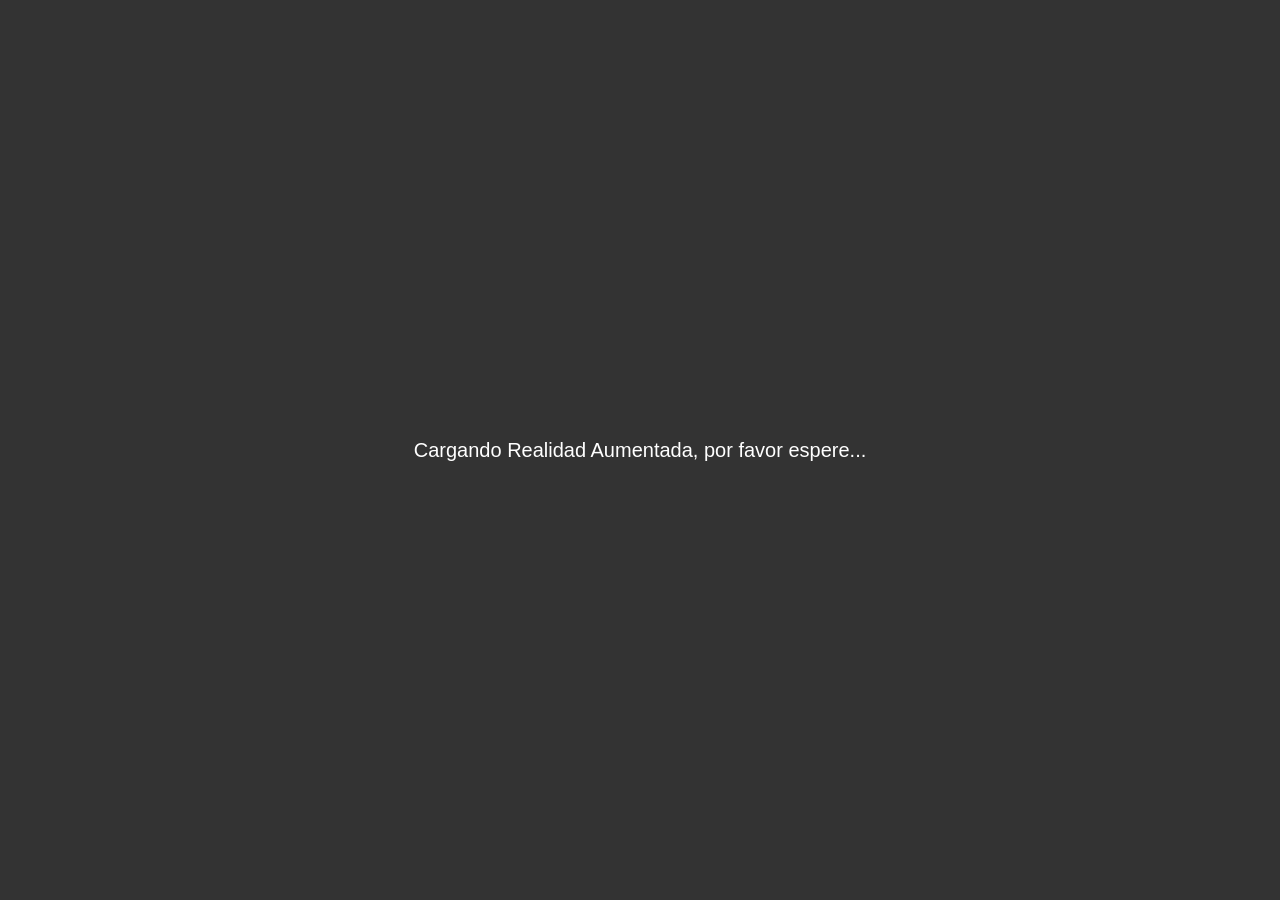
==== commit 80702f7b: "Update index.html" ====
--- a/index.html
+++ b/index.html
@@ -4,8 +4,11 @@
     <meta charset="utf-8" />
     <meta name="viewport" content="width=device-width, initial-scale=1.0, user-scalable=no" />
     <title>Imprenta Lioy - AR</title>
+    
+    <!-- Evita el error de favicon -->
     <link rel="icon" href="data:;base64,iVBORw0KGgo=">
-    <!-- Servidores de A-Frame con técnica Fallback -->
+
+    <!-- Librerías con doble servidor de respaldo (Anti-bloqueos) -->
     <script src="https://cloudflare.com"></script>
     <script>
       if (typeof AFRAME === 'undefined') {
@@ -13,10 +16,93 @@
       }
     </script>
     <script src="https://github.io"></script>
+
+    <style>
+      .arjs-loader {
+        height: 100%; width: 100%; position: absolute; top: 0; left: 0;
+        background-color: rgba(0, 0, 0, 0.8); z-index: 9999;
+        display: flex; justify-content: center; align-items: center;
+      }
+      .arjs-loader div { text-align: center; color: white; font-family: sans-serif; font-size: 1.25em; }
+    </style>
   </head>
+
   <body style="margin: 0px; overflow: hidden;">
-    <!-- Código AR.js, A-Assets, A-NFT y Scripts de control, referenciar -->
-    <!-- ... (aquí iría el resto de la estructura HTML provista en la respuesta original) ... -->
-    <a-scene embedded arjs="trackingMethod: nft; sourceType: webcam;"></a-scene>
+    <!-- Pantalla de carga inicial -->
+    <div class="arjs-loader" id="loadingScreen">
+      <div>Cargando Realidad Aumentada, por favor espere...</div>
+    </div>
+
+    <!-- Escena de Realidad Aumentada con cámara activa -->
+    <a-scene 
+      vr-mode-ui="enabled: false;" 
+      renderer="logarithmicDepthBuffer: true; precision: medium;" 
+      embedded
+      arjs="trackingMethod: nft; sourceType: webcam; debugUIEnabled: false;">
+
+      <a-assets>
+        <!-- Asegúrate de que el video esté en assets/erero.mp4 en minúsculas -->
+        <video 
+          id="vid3" 
+          src="assets/erero.mp4" 
+          preload="auto" 
+          loop 
+          crossorigin 
+          playsinline 
+          webkit-playsinline 
+          muted>
+        </video>
+      </a-assets>
+
+      <!-- Rastreador NFT -->
+      <a-nft 
+        type="nft" 
+        url="assets/descriptors/exe_marker" 
+        smooth="true" 
+        smoothCount="10" 
+        smoothTolerance="0.01" 
+        smoothThreshold="5" 
+        id="markerA"
+        registerevents>
+        
+        <!-- Video escalado sobre el marcador -->
+        <a-video 
+          src="#vid3" 
+          width="150" 
+          height="150" 
+          position="0 0 0" 
+          rotation="-90 0 0">
+        </a-video>
+      </a-nft>
+
+      <!-- Cámara (Obligatoria para que no quede la pantalla en blanco) -->
+      
+    </a-scene>
+
+    <script>
+      // Ocultar pantalla gris cuando cargue el marcador NFT
+      window.addEventListener('arjs-nft-loaded', function () {
+          var loader = document.getElementById('loadingScreen');
+          if(loader) loader.style.display = 'none';
+      });
+
+      // Registrar lógica para reproducir o pausar el video
+      if (typeof AFRAME !== 'undefined') {
+        AFRAME.registerComponent('registerevents', {
+          init: function () {
+            var marker = this.el;
+            var video = document.querySelector("#vid3");
+            
+            marker.addEventListener('markerFound', function() { 
+              video.play(); 
+            });
+            
+            marker.addEventListener('markerLost', function() { 
+              video.pause(); 
+            });
+          }
+        });
+      }
+    </script>
   </body>
 </html>
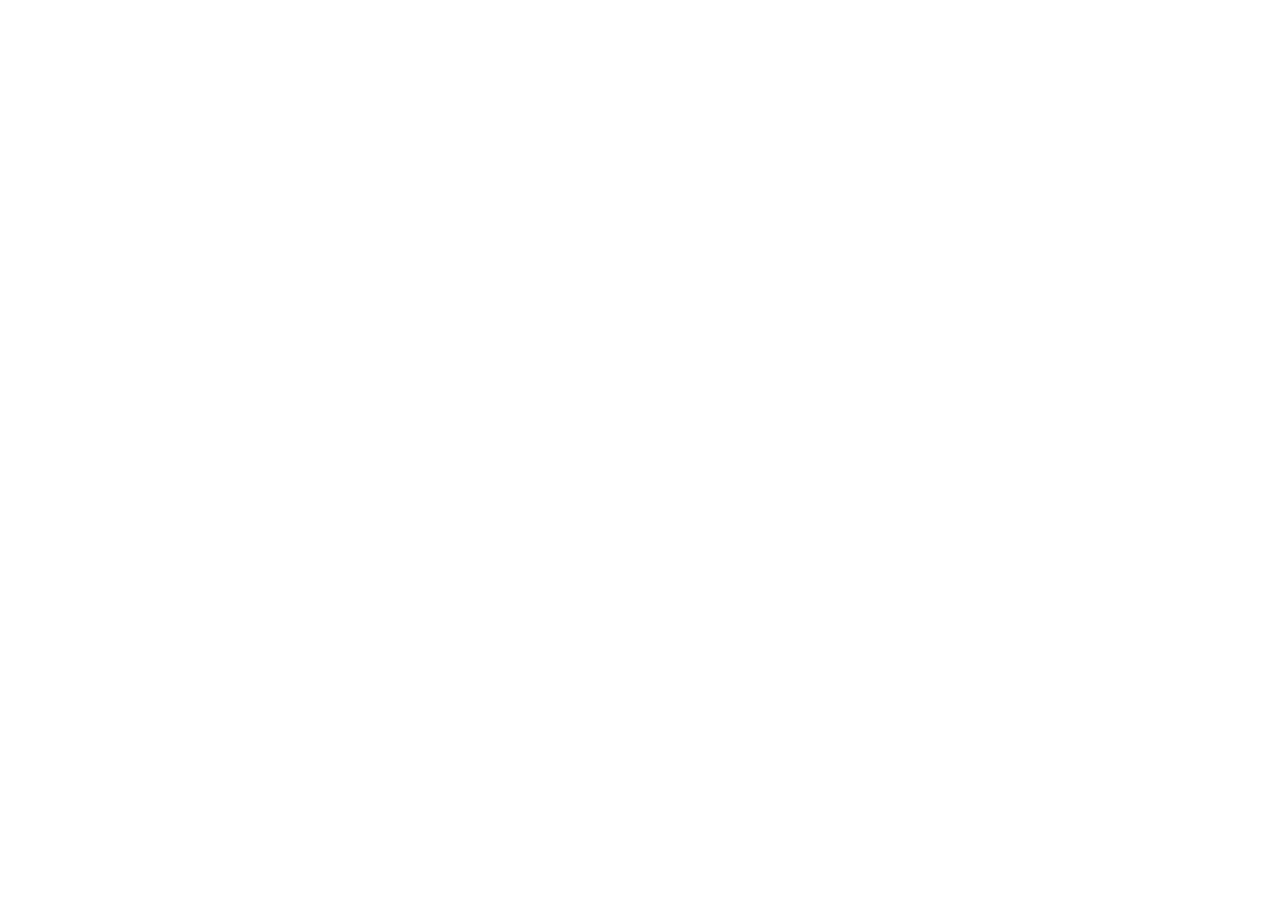
==== commit 2ab97932: "Update index.html" ====
--- a/index.html
+++ b/index.html
@@ -3,45 +3,26 @@
   <head>
     <meta charset="utf-8" />
     <meta name="viewport" content="width=device-width, initial-scale=1.0, user-scalable=no" />
-    <title>Imprenta Lioy - AR</title>
+    <title>Imprenta Lioy - AR Hiro</title>
     
-    <!-- Evita el error de favicon -->
     <link rel="icon" href="data:;base64,iVBORw0KGgo=">
 
-    <!-- Librerías con doble servidor de respaldo (Anti-bloqueos) -->
-    <script src="https://cloudflare.com"></script>
-    <script>
-      if (typeof AFRAME === 'undefined') {
-        document.write('<script src="https://aframe.io"><\/script>');
-      }
-    </script>
+    <!-- Librerías oficiales ultra-estables -->
+    <script src="https://aframe.io"></script>
     <script src="https://github.io"></script>
-
-    <style>
-      .arjs-loader {
-        height: 100%; width: 100%; position: absolute; top: 0; left: 0;
-        background-color: rgba(0, 0, 0, 0.8); z-index: 9999;
-        display: flex; justify-content: center; align-items: center;
-      }
-      .arjs-loader div { text-align: center; color: white; font-family: sans-serif; font-size: 1.25em; }
-    </style>
   </head>
 
   <body style="margin: 0px; overflow: hidden;">
-    <!-- Pantalla de carga inicial -->
-    <div class="arjs-loader" id="loadingScreen">
-      <div>Cargando Realidad Aumentada, por favor espere...</div>
-    </div>
 
-    <!-- Escena de Realidad Aumentada con cámara activa -->
+    <!-- Cambiamos el tipo de rastreo a 'pattern' (mucho más rápido y liviano) -->
     <a-scene 
       vr-mode-ui="enabled: false;" 
       renderer="logarithmicDepthBuffer: true; precision: medium;" 
       embedded
-      arjs="trackingMethod: nft; sourceType: webcam; debugUIEnabled: false;">
+      arjs="trackingMethod: best; sourceType: webcam; debugUIEnabled: false;">
 
       <a-assets>
-        <!-- Asegúrate de que el video esté en assets/erero.mp4 en minúsculas -->
+        <!-- Tu archivo de video en la carpeta assets -->
         <video 
           id="vid3" 
           src="assets/erero.mp4" 
@@ -54,39 +35,25 @@
         </video>
       </a-assets>
 
-      <!-- Rastreador NFT -->
-      <a-nft 
-        type="nft" 
-        url="assets/descriptors/exe_marker" 
-        smooth="true" 
-        smoothCount="10" 
-        smoothTolerance="0.01" 
-        smoothThreshold="5" 
-        id="markerA"
-        registerevents>
+      <!-- Usamos el marcador predeterminado HIRO -->
+      <a-marker preset="hiro" id="markerA" registerevents>
         
-        <!-- Video escalado sobre el marcador -->
+        <!-- El video ahora se escala a tamaño normal (1x1) para encajar en el marcador -->
         <a-video 
           src="#vid3" 
-          width="150" 
-          height="150" 
+          width="2" 
+          height="2" 
           position="0 0 0" 
           rotation="-90 0 0">
         </a-video>
-      </a-nft>
+      </a-marker>
 
-      <!-- Cámara (Obligatoria para que no quede la pantalla en blanco) -->
+      <!-- Cámara obligatoria -->
       
     </a-scene>
 
     <script>
-      // Ocultar pantalla gris cuando cargue el marcador NFT
-      window.addEventListener('arjs-nft-loaded', function () {
-          var loader = document.getElementById('loadingScreen');
-          if(loader) loader.style.display = 'none';
-      });
-
-      // Registrar lógica para reproducir o pausar el video
+      // Controlador para dar play/pausa al video al enfocar el marcador
       if (typeof AFRAME !== 'undefined') {
         AFRAME.registerComponent('registerevents', {
           init: function () {
